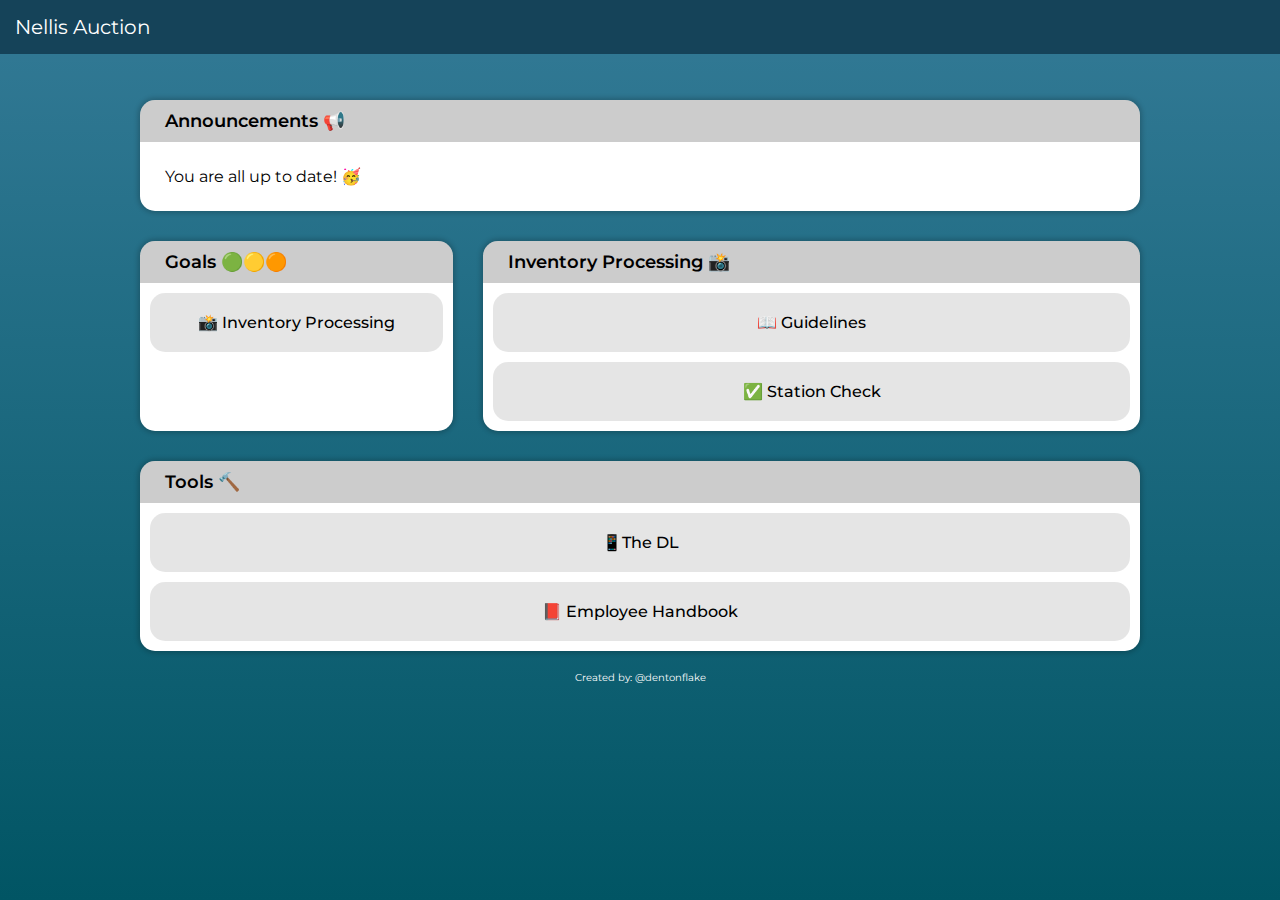
==== nellisauction/index.html @ 2a0d6873 "removed returns" ====
<!DOCTYPE html>
<html lang="en">

<head>
    <meta charset="UTF-8">
    <meta name="viewport" content="width=device-width, initial-scale=1.0">

    <title>Nellis Auction</title>

    <style>
        * {
            margin: 0;
            padding: 0;
            box-sizing: border-box;

            font-optical-sizing: auto;
            font-family: "Montserrat", sans-serif;
        }

        body {
            background-image: linear-gradient(rgba(0, 89, 124, 0.8),
                    rgb(1, 85, 100));
            background-size: cover;
            background-repeat: no-repeat;
            background-attachment: fixed;
            background-position: center;
        }

        header {
            padding: 15px;
            background-color: rgb(21, 67, 89);

            position: fixed;
            top: 0;
            width: 100%;
        }

        #title {
            color: rgba(255, 255, 255, 1);
            font-size: 20px;
            font-weight: 400;
        }

        main {
            margin-top: 80px;
            padding: 20px;

            display: flex;
            justify-content: center;
        }

        #grid-container {
            width: 100%;
            max-width: 1000px;

            display: grid;
            grid-gap: 30px;

            grid-template-columns: repeat(3, 1fr);

            grid-template-areas:
                'announcements announcements announcements'
                'goals processing processing'
                'tools tools tools';
        }

        .grid-item {
            border-radius: 15px;
            background-color: white;
            box-shadow: 0 0 5px 2px rgba(0, 0, 0, 0.2);
            overflow: hidden;
        }

        .grid-item-title {
            background-color: rgba(0, 0, 0, 0.2);
            padding: 10px 25px;
        }

        h1 {
            font-size: 18px;
            font-weight: 600;
        }

        .grid-item-content {
            padding: 25px;
        }

        .item-link {
            text-decoration: none;
        }

        .item-link-content {
            padding: 20px;
            color: black;
            background: rgba(0, 0, 0, 0.1);
            margin: 10px;
            border-radius: 15px;
            font-weight: 500;
            display: flex;
            justify-content: center;
        }

        .item-link-content:hover {
            transition: 0.3s;
            background-color: rgba(0, 123, 167, 0.647);
        }

        #announcements {
            grid-area: announcements;
        }

        #goals {
            grid-area: goals;
        }

        #processing {
            grid-area: processing;
        }

        #returns {
            grid-area: returns;
        }

        #tools {
            grid-area: tools;
        }

        /* #announcements .grid-item-title {
            background-color: #003049;
        }

        #goals .grid-item-title {
            background-color: #f77f00;
        }

        #processing .grid-item-title {
            background-color: #d62828;
        }

        #returns .grid-item-title {
            background-color: #fcbf49;
        }

        #tools .grid-item-title {
            background-color: rgba(0, 0, 0, 0.1);
        } */

        footer {
            margin-bottom: 20px;

            display: flex;
            justify-content: center;
        }

        #credits {
            color: rgba(255, 255, 255, 1);
            font-size: 10px;
            font-weight: 400;
        }

        @media only screen and (max-width: 1125px) {
            #grid-container {
                max-width: 750px;

                grid-template-columns: repeat(2, 1fr);

                grid-template-areas:
                    'announcements announcements'
                    'goals goals'
                    'processing tools';
            }
        }

        @media only screen and (max-width: 875px) {
            header {
                display: flex;
                justify-content: center;
            }

            main {
                margin-top: 50px;
            }

            #grid-container {
                max-width: 500px;

                grid-template-columns: repeat(1, 1fr);

                grid-template-areas:
                    'announcements'
                    'goals'
                    'processing'
                    'tools';

                grid-gap: 15px;
            }

            .grid-item {
                border-radius: 15px;
            }

            .grid-item-content {
                display: flex;
                justify-content: center;
            }
        }
    </style>

    <link rel="preconnect" href="https://fonts.googleapis.com">
    <link rel="preconnect" href="https://fonts.gstatic.com" crossorigin>
    <link href="https://fonts.googleapis.com/css2?family=Montserrat:ital,wght@0,100..900;1,100..900&display=swap"
        rel="stylesheet">
</head>

<body>
    <header>
        <div id="title">Nellis Auction</div>
    </header>

    <main>
        <div id="grid-container">
            <div class="grid-item" id="announcements">
                <div class="grid-item-title">
                    <h1>Announcements 📢</h1>
                </div>
                <div class="grid-item-content">
                    You are all up to date! 🥳
                </div>
            </div>

            <div class="grid-item" id="goals">
                <div class="grid-item-title">
                    <h1>Goals 🟢🟡🟠</h1>
                </div>
                <div class="grid-item-links">
                    <a target="_blank"
                        href="https://docs.google.com/spreadsheets/d/1_eLotxRw_D2bAwxDy7nYLErE9yrgPQRcml_uKqt9xcE/edit?gid=851619451#gid=851619451"
                        class="item-link">
                        <div class="item-link-content">📸 Inventory Processing</div>
                    </a>
                </div>
            </div>

            <div class="grid-item" id="processing">
                <div class="grid-item-title">
                    <h1>Inventory Processing 📸</h1>
                </div>
                <div class="grid-item-links">
                    <a target="_blank" href="https://drive.google.com/file/d/14bUQYSGeAQEGpNjHR7AR2LAmUqzaPOWc/view"
                        class="item-link">
                        <div class="item-link-content">📖 Guidelines</div>
                    </a>
                    <a target="_blank" href="https://forms.gle/ur4WBHGSkybezDB59"
                        class="item-link">
                        <div class="item-link-content">✅ Station Check</div>
                    </a>
                </div>
            </div>

            <!-- <div class="grid-item" id="returns">
                <div class="grid-item-title">
                    <h1>Returns ♻️</h1>
                </div>
                <div class="grid-item-links">
                    <a target="_blank"
                        href="https://docs.google.com/forms/d/e/1FAIpQLSfnkSPRyewalxC05q16uoVTbdZyVFa5J4vwBrvbumlKXJs-mg/viewform"
                        class="item-link">
                        <div class="item-link-content">⚠️ Quality Control</div>
                    </a>
                    <a target="_blank"
                        href="https://docs.google.com/forms/d/e/1FAIpQLSegbWH8t6gA2cXBrMWEPkjz-QsVYHMFKTIP20xD8NYaB7PfKg/viewform"
                        class="item-link">
                        <div class="item-link-content">🛒 Missing Items</div>
                    </a>
                    <a target="_blank"
                        href="https://docs.google.com/forms/d/e/1FAIpQLSfk2osX9oTUfjpxp-pc5xf1tpYfodiTyubSaIoGUDAU0KJqTA/viewform"
                        class="item-link">
                        <div class="item-link-content">🚫 Non-Refundable</div>
                    </a>
                </div>
            </div> -->

            <div class="grid-item" id="tools">
                <div class="grid-item-title">
                    <h1>Tools 🔨</h1>
                </div>
                <div class="grid-item-links">
                    <a target="_blank"
                        href="https://docs.google.com/forms/d/e/1FAIpQLScthquLnvMAqgGESm7hjZ4gnctFBSqOaUavgfD4TrPa3ZUzFQ/viewform"
                        class="item-link">
                        <div class="item-link-content">📱The DL</div>
                    </a>
                    <a target="_blank"
                        href="https://drive.google.com/file/d/1eYSLZhdEtIGl2TUMaurLpYw9PL-o_kMb/view?usp=sharing"
                        class="item-link">
                        <div class="item-link-content">📕 Employee Handbook</div>
                    </a>
                </div>
            </div>
        </div>
    </main>

    <footer>
        <div id="credits">Created by: @dentonflake</div>
    </footer>
</body>

</html>
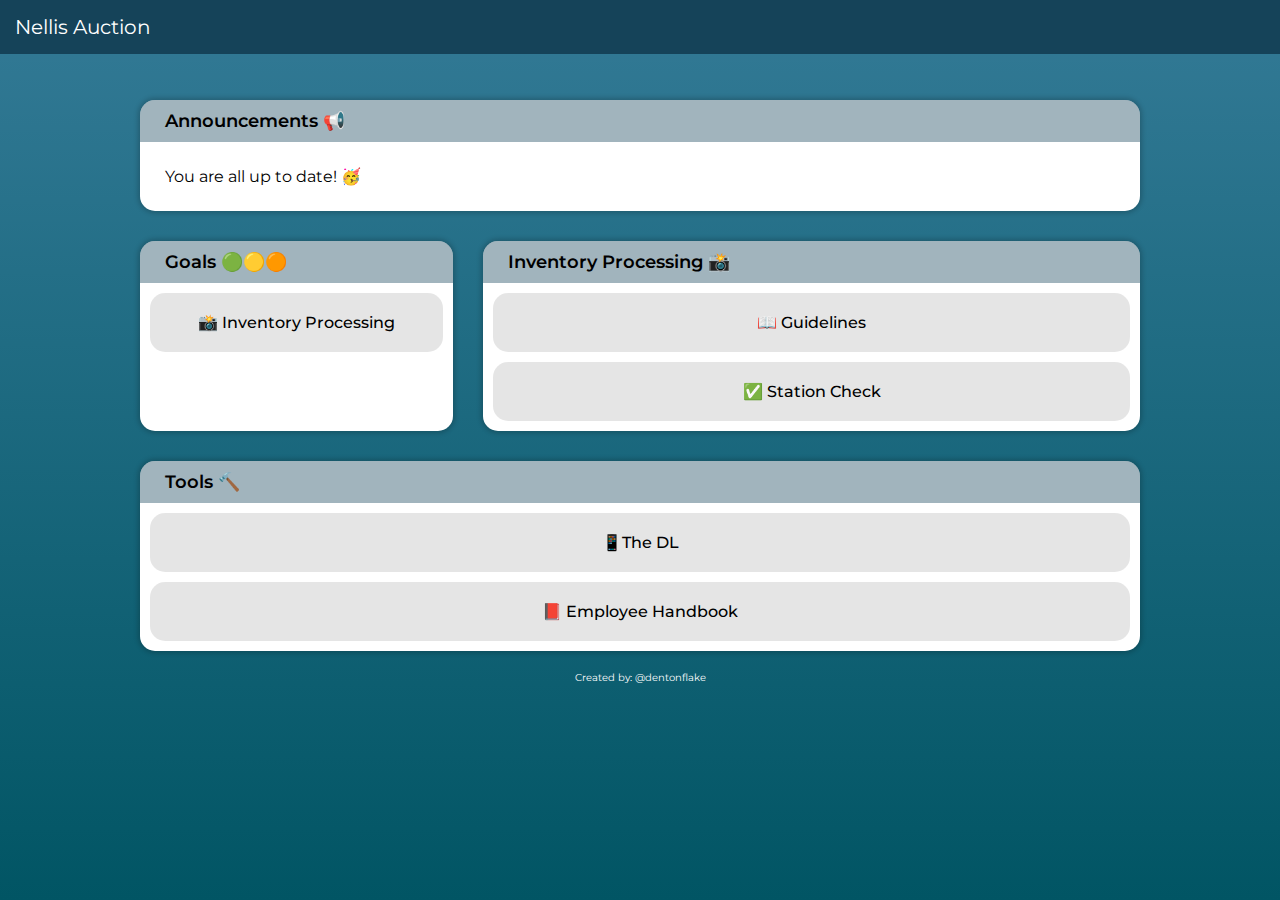
==== commit 559218e1: "changed theme" ====
--- a/nellisauction/index.html
+++ b/nellisauction/index.html
@@ -66,13 +66,13 @@
 
         .grid-item {
             border-radius: 15px;
-            background-color: white;
+            background-color: rgb(255, 255, 255, 1 );
             box-shadow: 0 0 5px 2px rgba(0, 0, 0, 0.2);
             overflow: hidden;
         }
 
         .grid-item-title {
-            background-color: rgba(0, 0, 0, 0.2);
+            background-color: rgba(21, 67, 89, 0.4);
             padding: 10px 25px;
         }
 
@@ -102,7 +102,7 @@
 
         .item-link-content:hover {
             transition: 0.3s;
-            background-color: rgba(0, 123, 167, 0.647);
+            background-color: rgba(21, 67, 89, 0.5);
         }
 
         #announcements {
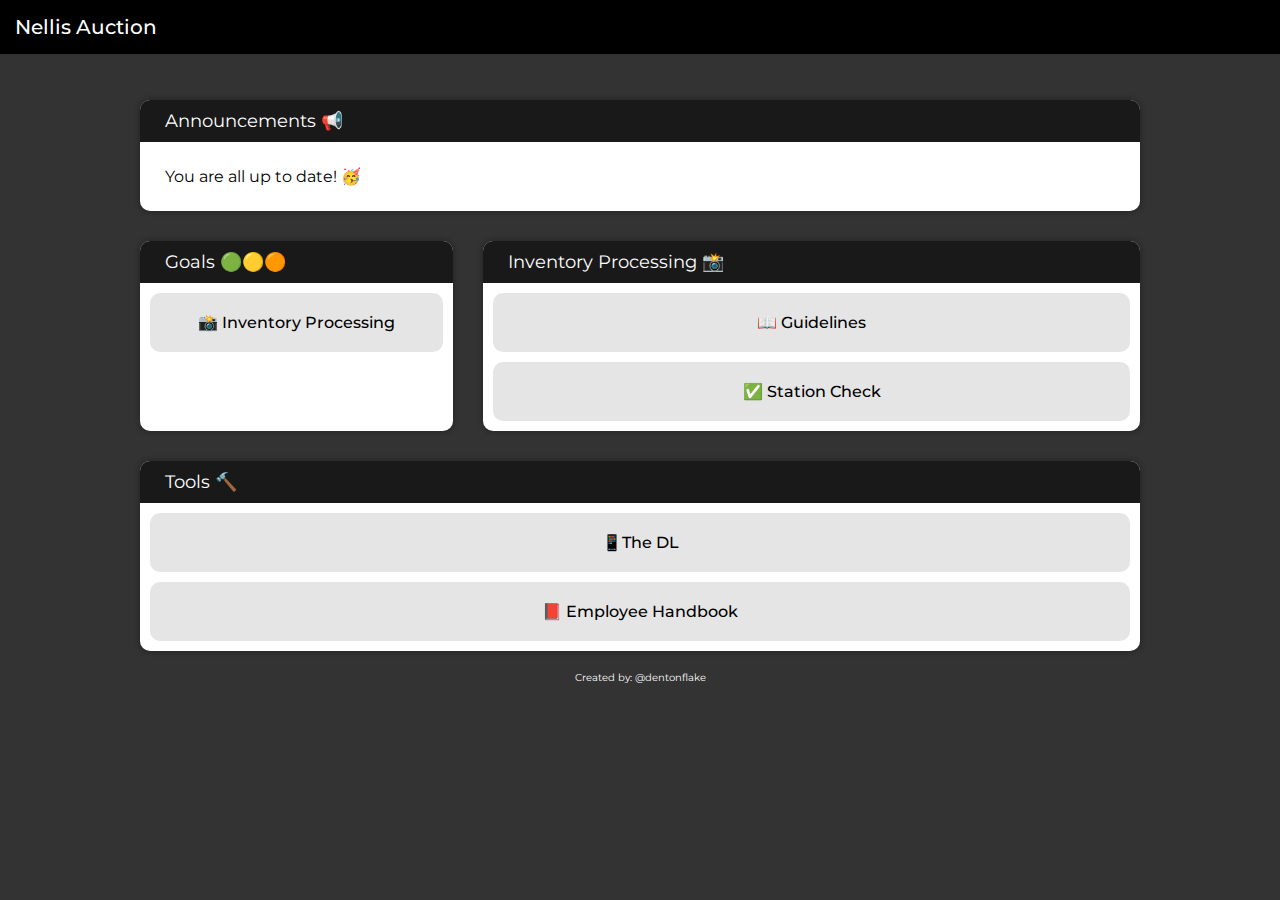
==== commit f7245ce7: "black theme" ====
--- a/nellisauction/index.html
+++ b/nellisauction/index.html
@@ -5,7 +5,7 @@
     <meta charset="UTF-8">
     <meta name="viewport" content="width=device-width, initial-scale=1.0">
 
-    <title>Nellis Auction</title>
+    <title>Resources</title>
 
     <style>
         * {
@@ -18,8 +18,7 @@
         }
 
         body {
-            background-image: linear-gradient(rgba(0, 89, 124, 0.8),
-                    rgb(1, 85, 100));
+            background-color: rgba(0, 0, 0, 0.8);
             background-size: cover;
             background-repeat: no-repeat;
             background-attachment: fixed;
@@ -28,7 +27,7 @@
 
         header {
             padding: 15px;
-            background-color: rgb(21, 67, 89);
+            background-color: rgba(0, 0, 0, 1);
 
             position: fixed;
             top: 0;
@@ -38,7 +37,7 @@
         #title {
             color: rgba(255, 255, 255, 1);
             font-size: 20px;
-            font-weight: 400;
+            font-weight: 500;
         }
 
         main {
@@ -65,20 +64,21 @@
         }
 
         .grid-item {
-            border-radius: 15px;
+            border-radius: 10px;
             background-color: rgb(255, 255, 255, 1 );
             box-shadow: 0 0 5px 2px rgba(0, 0, 0, 0.2);
             overflow: hidden;
         }
 
         .grid-item-title {
-            background-color: rgba(21, 67, 89, 0.4);
+            background-color: rgba(0, 0, 0, 0.9);
             padding: 10px 25px;
         }
 
         h1 {
             font-size: 18px;
-            font-weight: 600;
+            font-weight: 400;
+            color: rgba(255, 255, 255, 1);
         }
 
         .grid-item-content {
@@ -94,7 +94,7 @@
             color: black;
             background: rgba(0, 0, 0, 0.1);
             margin: 10px;
-            border-radius: 15px;
+            border-radius: 10px;
             font-weight: 500;
             display: flex;
             justify-content: center;
@@ -102,7 +102,7 @@
 
         .item-link-content:hover {
             transition: 0.3s;
-            background-color: rgba(21, 67, 89, 0.5);
+            background-color: rgba(100, 0, 0, 0.7);
         }
 
         #announcements {
@@ -150,6 +150,11 @@
 
             display: flex;
             justify-content: center;
+        }
+
+        footer a {
+            text-decoration: none;
+            color: white;
         }
 
         #credits {
@@ -246,7 +251,7 @@
                     <h1>Inventory Processing 📸</h1>
                 </div>
                 <div class="grid-item-links">
-                    <a target="_blank" href="https://drive.google.com/file/d/14bUQYSGeAQEGpNjHR7AR2LAmUqzaPOWc/view"
+                    <a target="_blank" href="https://drive.google.com/file/d/1LoPqMaD2zlFLnP2OaHk8F_sTlST3Il7m/view"
                         class="item-link">
                         <div class="item-link-content">📖 Guidelines</div>
                     </a>
@@ -301,7 +306,7 @@
     </main>
 
     <footer>
-        <div id="credits">Created by: @dentonflake</div>
+        <div id="credits">Created by: <a href="https://www.linkedin.com/in/denton-flake-1253b01a9">@dentonflake</a></div>
     </footer>
 </body>
 
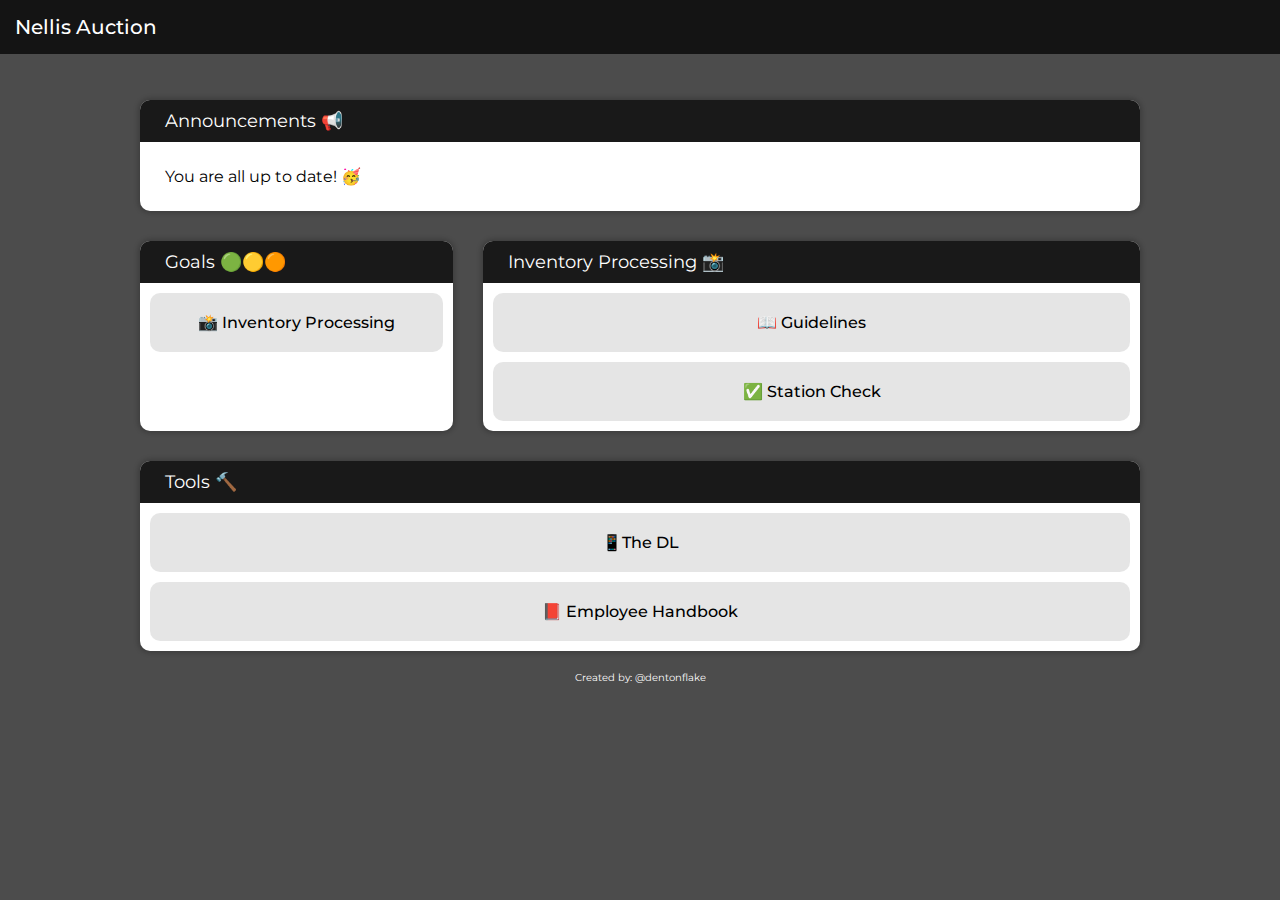
==== commit 4be3d126: "made background lighter" ====
--- a/nellisauction/index.html
+++ b/nellisauction/index.html
@@ -18,7 +18,7 @@
         }
 
         body {
-            background-color: rgba(0, 0, 0, 0.8);
+            background-color: rgba(0, 0, 0, 0.7);
             background-size: cover;
             background-repeat: no-repeat;
             background-attachment: fixed;
@@ -27,7 +27,7 @@
 
         header {
             padding: 15px;
-            background-color: rgba(0, 0, 0, 1);
+            background-color: rgba(20, 20, 20, 1);
 
             position: fixed;
             top: 0;
